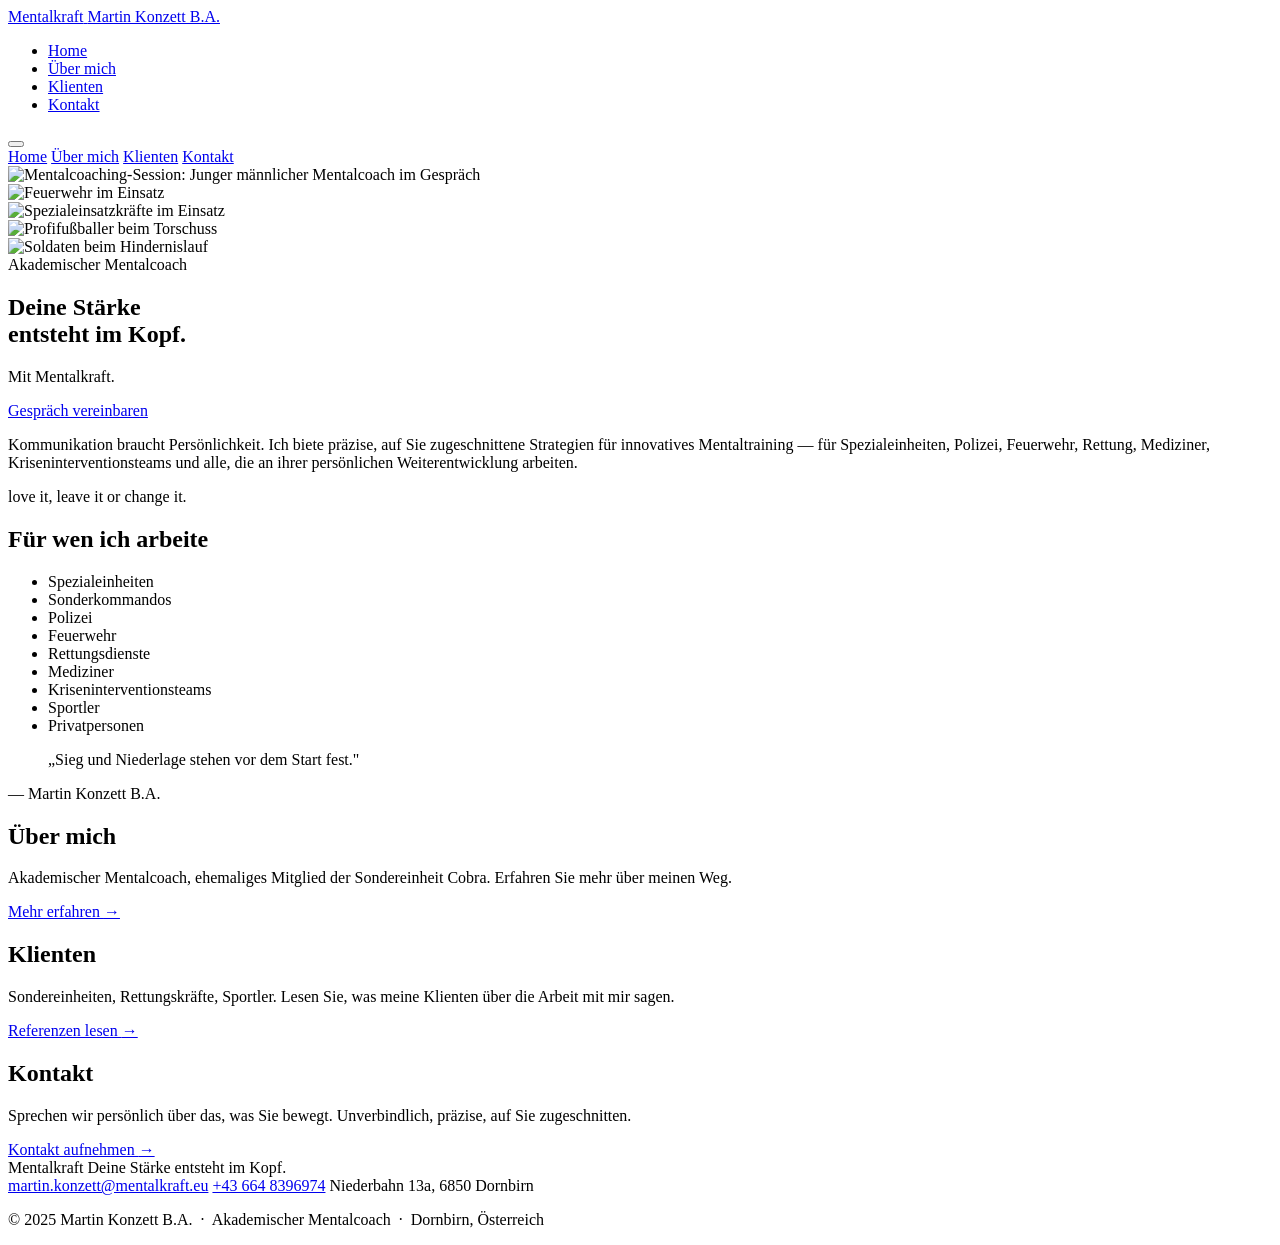
==== index.html @ e2764fb9 "Add files via upload" ====
<!DOCTYPE html>
<html lang="de">
<head>
  <meta charset="UTF-8">
  <meta name="viewport" content="width=device-width, initial-scale=1.0">
  <title>MENTALKRAFT — Akademischer Mentalcoach | Martin Konzett B.A.</title>
  <meta name="description" content="MENTALKRAFT – Präzises Mentaltraining für Spezialeinheiten, Einsatzkräfte, Sportler und Privatpersonen. Martin Konzett B.A., Dornbirn.">
  <link rel="preconnect" href="https://fonts.googleapis.com">
  <link rel="preconnect" href="https://fonts.gstatic.com" crossorigin>
  <link href="https://fonts.googleapis.com/css2?family=Cormorant+Garamond:ital,wght@0,300;0,400;0,600;0,700;1,300;1,400;1,600&family=DM+Sans:wght@300;400;500&display=swap" rel="stylesheet">
  <link rel="stylesheet" href="css/style.css">
</head>
<body>

<!-- ================================================================
     NAVIGATION
     ================================================================ -->
<header>
  <nav class="nav" aria-label="Hauptnavigation">
    <a class="nav-logo" href="index.html">
      <span class="nav-logo-name">Mentalkraft</span>
      <span class="nav-logo-subtitle">Martin Konzett B.A.</span>
    </a>

    <ul class="nav-links" role="list">
      <li><a href="index.html" class="active">Home</a></li>
      <li><a href="ueber-mich.html">Über mich</a></li>
      <li><a href="klienten.html">Klienten</a></li>
      <li><a href="kontakt.html">Kontakt</a></li>
    </ul>

    <button class="nav-hamburger" aria-label="Menü öffnen" aria-expanded="false" aria-controls="mobile-overlay">
      <span></span>
      <span></span>
      <span></span>
    </button>
  </nav>

  <div class="nav-mobile-overlay" id="mobile-overlay" role="dialog" aria-label="Mobilmenü">
    <a href="index.html" class="active">Home</a>
    <a href="ueber-mich.html">Über mich</a>
    <a href="klienten.html">Klienten</a>
    <a href="kontakt.html">Kontakt</a>
  </div>
</header>

<main>

  <!-- ================================================================
       SECTION 1 — HERO SLIDESHOW
       ================================================================ -->
  <!-- PLACEHOLDER: All Unsplash images to be replaced with licensed or owned photography -->
  <section class="hero" aria-label="Hero">
    <div class="hero-slides" aria-hidden="true">

      <div class="hero-slide">
        <img src="https://images.unsplash.com/photo-1657727534530-fcb5d2002c2a?w=1920&q=80"
             alt="Mentalcoaching-Session: Junger männlicher Mentalcoach im Gespräch">
      </div>

      <div class="hero-slide">
        <img src="https://images.unsplash.com/photo-1757343442316-190188dece81?w=1920&q=80"
             alt="Feuerwehr im Einsatz">
      </div>

      <div class="hero-slide">
        <img src="https://images.unsplash.com/photo-1776687774066-be5ee9eacadd?w=1920&q=80"
             alt="Spezialeinsatzkräfte im Einsatz">
      </div>

      <div class="hero-slide">
        <img src="https://images.unsplash.com/photo-1560272564-c83b66b1ad12?w=1920&q=80"
             alt="Profifußballer beim Torschuss">
      </div>

      <div class="hero-slide">
        <img src="https://images.unsplash.com/photo-1765897729550-7eeab4766c15?w=1920&q=80"
             alt="Soldaten beim Hindernislauf">
      </div>

    </div>

    <div class="hero-overlay" aria-hidden="true"></div>

    <div class="hero-content">
      <span class="hero-eyebrow">Akademischer Mentalcoach</span>
      <h1 class="hero-headline">Deine Stärke<br>entsteht im Kopf.</h1>
      <p class="hero-subheadline">Mit Mentalkraft.</p>
      <a href="kontakt.html" class="btn-outline">Gespräch vereinbaren</a>
    </div>

  </section>


  <!-- ================================================================
       SECTION 2 — INTRO STATEMENT
       ================================================================ -->
  <section class="intro-section" aria-labelledby="intro-heading">
    <div class="intro-inner">
      <span class="bronze-rule bronze-rule--center reveal" style="margin-bottom:2rem;"></span>
      <p class="intro-text reveal reveal-d1">
        Kommunikation braucht Persönlichkeit. Ich biete präzise, auf Sie zugeschnittene Strategien
        für innovatives Mentaltraining — für Spezialeinheiten, Polizei, Feuerwehr, Rettung,
        Mediziner, Kriseninterventionsteams und alle, die an ihrer persönlichen Weiterentwicklung
        arbeiten.
      </p>
      <p class="intro-slogan reveal reveal-d2">love it, leave it or change it.</p>
    </div>
  </section>


  <!-- ================================================================
       SECTION 3 — WHO HE WORKS WITH
       ================================================================ -->
  <section class="who-section" aria-labelledby="who-heading">
    <div class="who-inner">
      <h2 class="section-headline section-headline--center reveal" id="who-heading">
        Für wen ich arbeite
      </h2>

      <ul class="client-grid" role="list">
        <li class="client-item reveal reveal-d1">
          <span class="client-item-rule"></span>
          <span class="client-item-name">Spezialeinheiten</span>
        </li>
        <li class="client-item reveal reveal-d2">
          <span class="client-item-rule"></span>
          <span class="client-item-name">Sonderkommandos</span>
        </li>
        <li class="client-item reveal reveal-d3">
          <span class="client-item-rule"></span>
          <span class="client-item-name">Polizei</span>
        </li>
        <li class="client-item reveal reveal-d1">
          <span class="client-item-rule"></span>
          <span class="client-item-name">Feuerwehr</span>
        </li>
        <li class="client-item reveal reveal-d2">
          <span class="client-item-rule"></span>
          <span class="client-item-name">Rettungsdienste</span>
        </li>
        <li class="client-item reveal reveal-d3">
          <span class="client-item-rule"></span>
          <span class="client-item-name">Mediziner</span>
        </li>
        <li class="client-item reveal reveal-d1">
          <span class="client-item-rule"></span>
          <span class="client-item-name">Kriseninterventionsteams</span>
        </li>
        <li class="client-item reveal reveal-d2">
          <span class="client-item-rule"></span>
          <span class="client-item-name">Sportler</span>
        </li>
        <li class="client-item reveal reveal-d3">
          <span class="client-item-rule"></span>
          <span class="client-item-name">Privatpersonen</span>
        </li>
      </ul>
    </div>
  </section>


  <!-- ================================================================
       SECTION 4 — PULL QUOTE
       ================================================================ -->
  <section class="quote-section">
    <div class="quote-inner">
      <blockquote class="quote-text reveal">
        „Sieg und Niederlage stehen vor dem Start fest."
      </blockquote>
      <p class="quote-attribution reveal reveal-d1">— Martin Konzett B.A.</p>
    </div>
  </section>


  <!-- ================================================================
       SECTION 5 — PAGE TEASERS
       ================================================================ -->
  <section class="teasers-section" aria-labelledby="teasers-heading">
    <div class="teasers-grid">

      <article class="teaser-card reveal reveal-d1">
        <h2 class="teaser-card-title">Über mich</h2>
        <p class="teaser-card-text">
          Akademischer Mentalcoach, ehemaliges Mitglied der Sondereinheit Cobra.
          Erfahren Sie mehr über meinen Weg.
        </p>
        <a href="ueber-mich.html" class="teaser-card-link">
          Mehr erfahren <span aria-hidden="true">→</span>
        </a>
      </article>

      <article class="teaser-card reveal reveal-d2">
        <h2 class="teaser-card-title">Klienten</h2>
        <p class="teaser-card-text">
          Sondereinheiten, Rettungskräfte, Sportler. Lesen Sie, was meine Klienten
          über die Arbeit mit mir sagen.
        </p>
        <a href="klienten.html" class="teaser-card-link">
          Referenzen lesen <span aria-hidden="true">→</span>
        </a>
      </article>

      <article class="teaser-card reveal reveal-d3">
        <h2 class="teaser-card-title">Kontakt</h2>
        <p class="teaser-card-text">
          Sprechen wir persönlich über das, was Sie bewegt.
          Unverbindlich, präzise, auf Sie zugeschnitten.
        </p>
        <a href="kontakt.html" class="teaser-card-link">
          Kontakt aufnehmen <span aria-hidden="true">→</span>
        </a>
      </article>

    </div>
  </section>

</main>


<!-- ================================================================
     FOOTER
     ================================================================ -->
<footer class="footer" aria-label="Seitenende">
  <div class="footer-inner">
    <div>
      <span class="footer-brand-name">Mentalkraft</span>
      <span class="footer-tagline">Deine Stärke entsteht im Kopf.</span>
    </div>
    <address class="footer-contact" style="font-style:normal;">
      <a href="mailto:martin.konzett@mentalkraft.eu">martin.konzett@mentalkraft.eu</a>
      <a href="tel:+436648396974">+43 664 8396974</a>
      <span>Niederbahn 13a, 6850 Dornbirn</span>
    </address>
  </div>
  <div class="footer-bottom">
    <p class="footer-copyright">
      &copy; 2025 Martin Konzett B.A. &nbsp;&middot;&nbsp; Akademischer Mentalcoach
      &nbsp;&middot;&nbsp; Dornbirn, Österreich
    </p>
  </div>
</footer>

<script src="js/main.js"></script>
</body>
</html>
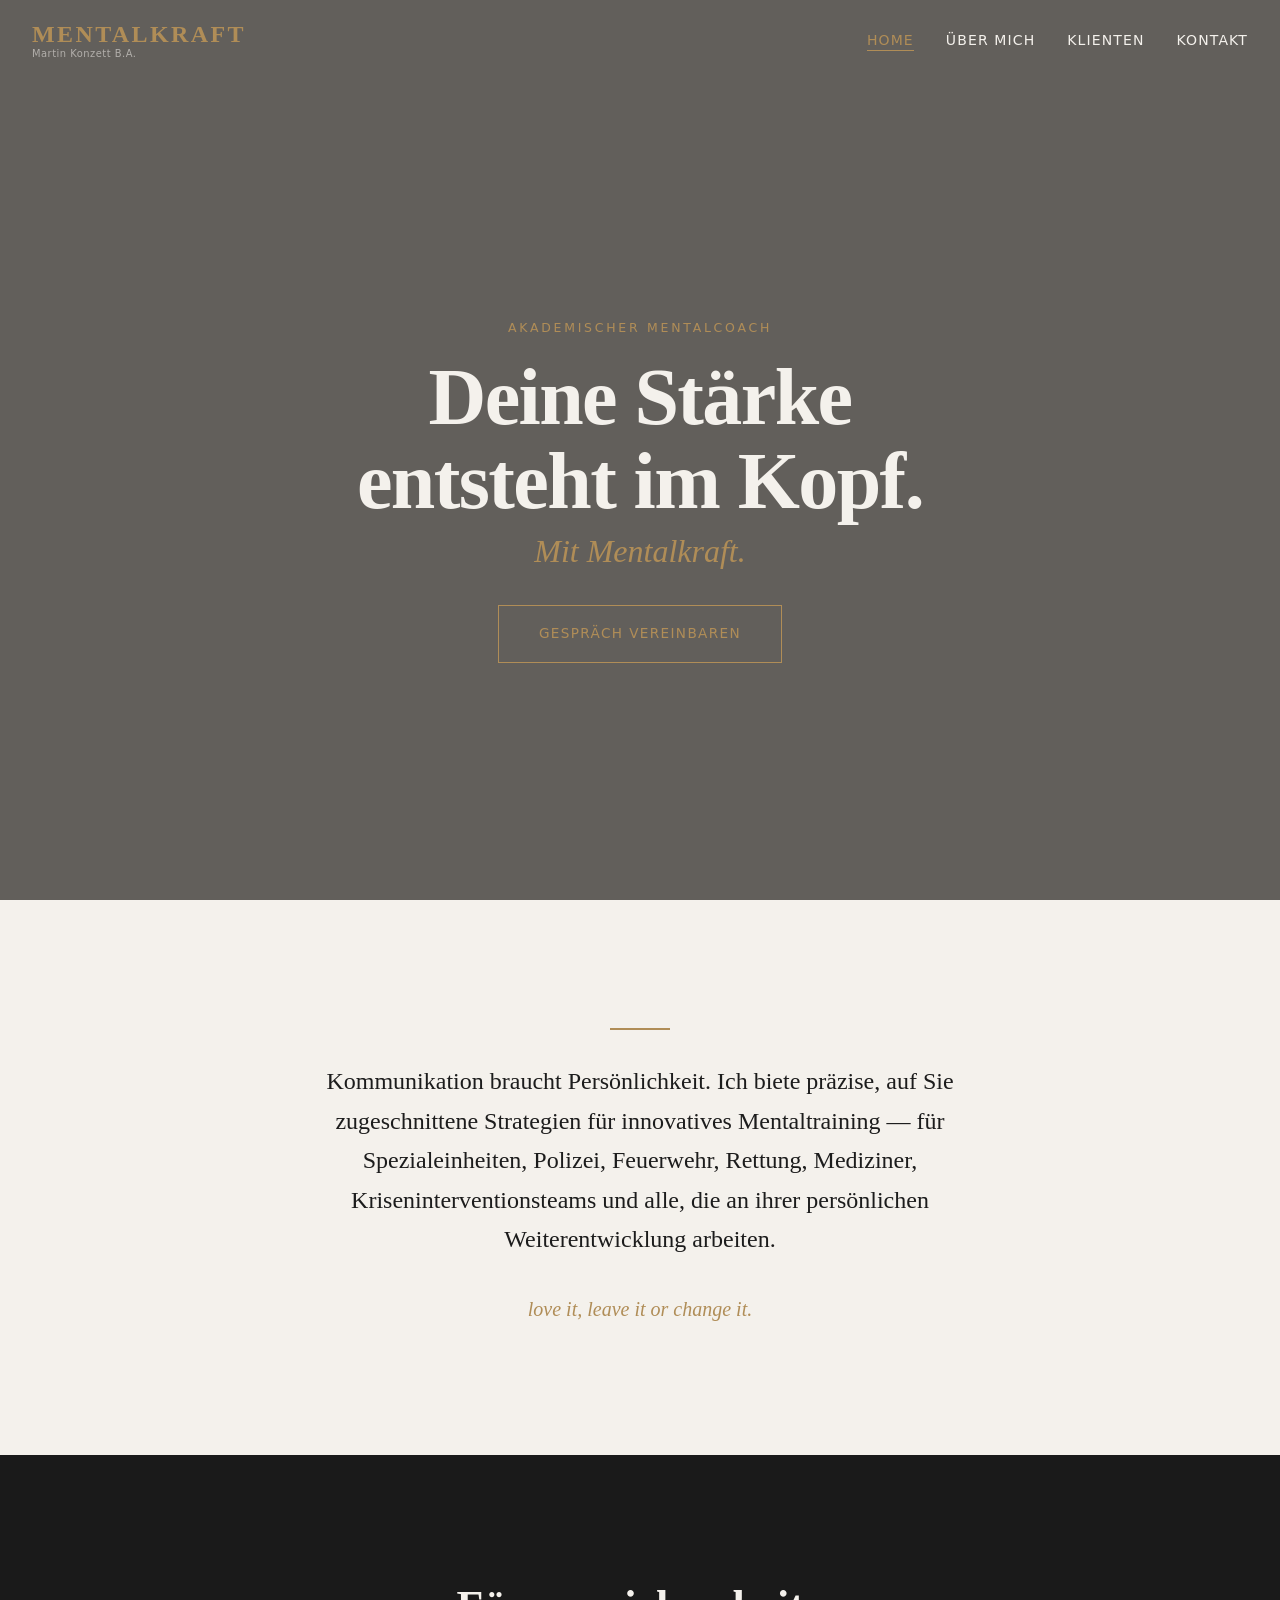
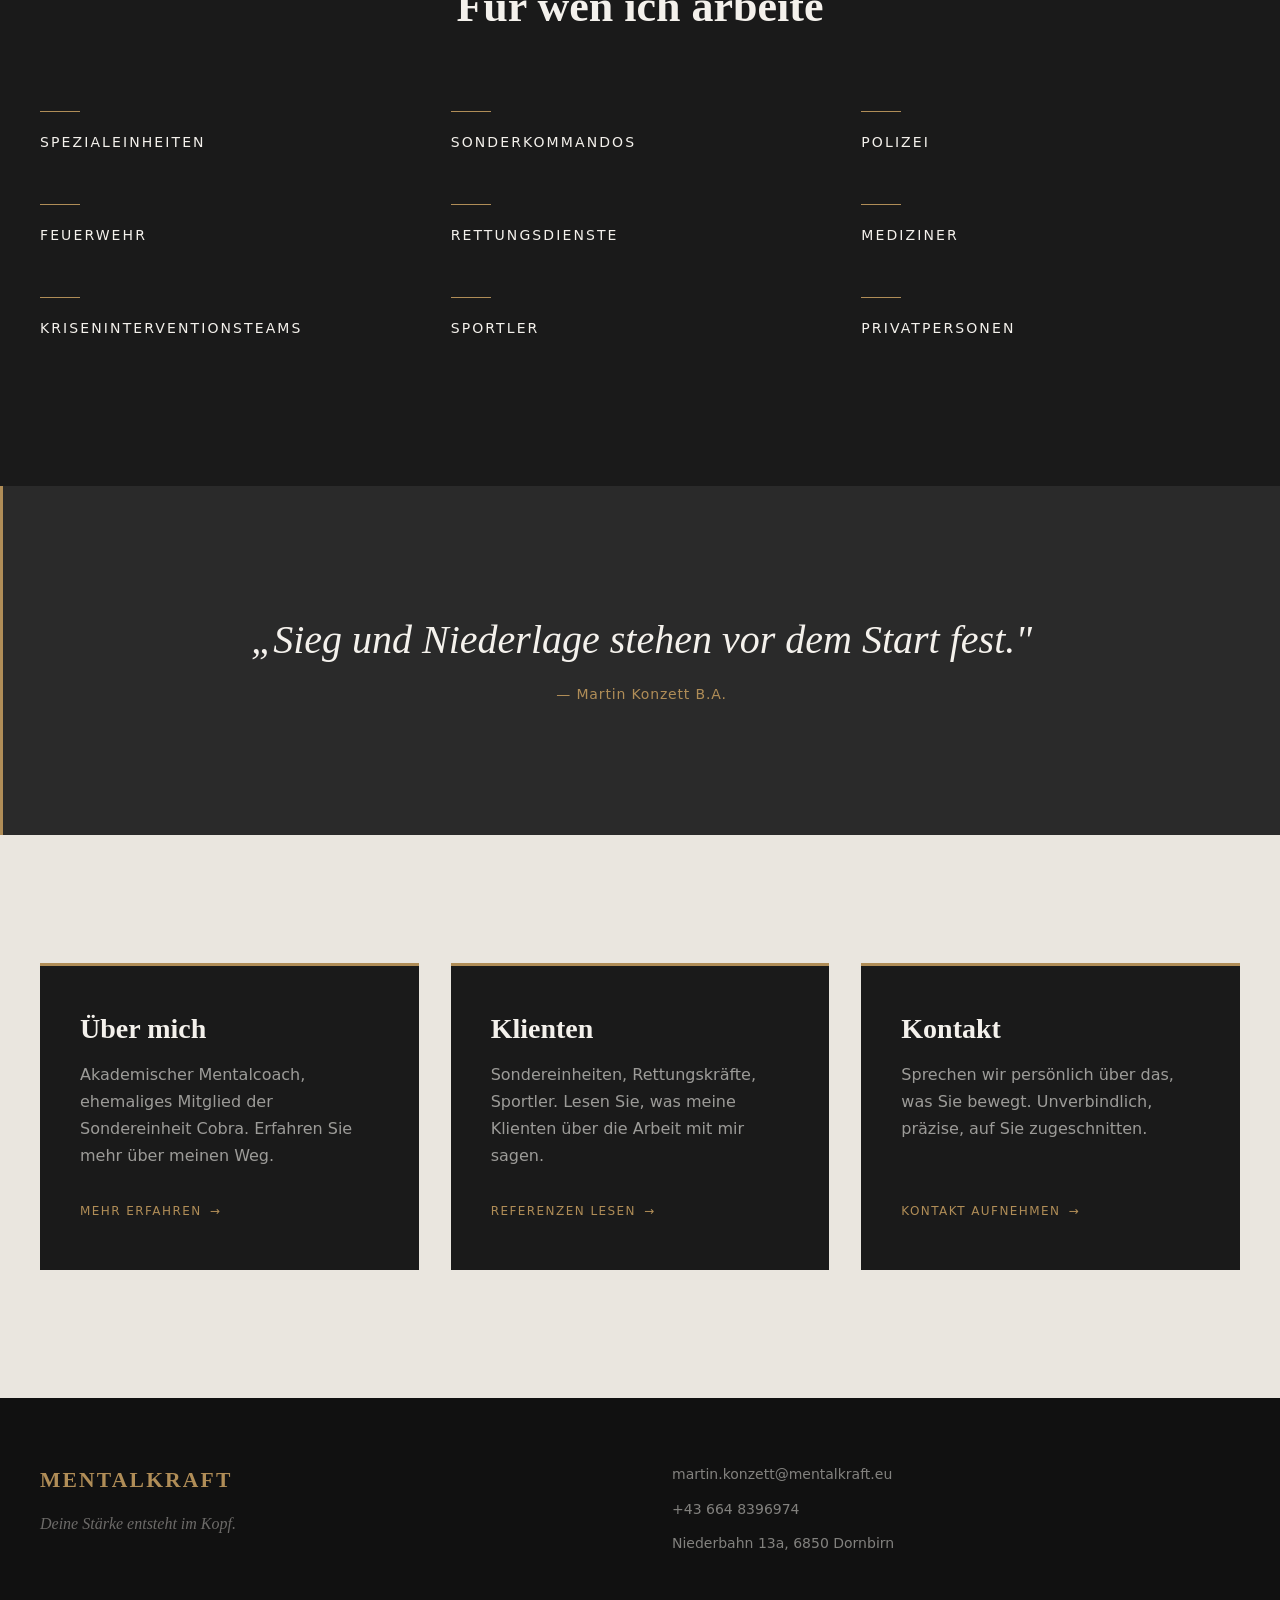
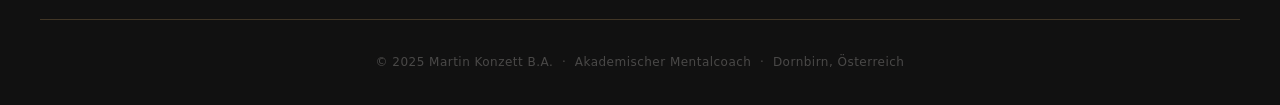
==== commit 853982ba: "Add files via upload" ====
--- a/index.html
+++ b/index.html
@@ -8,7 +8,7 @@
   <link rel="preconnect" href="https://fonts.googleapis.com">
   <link rel="preconnect" href="https://fonts.gstatic.com" crossorigin>
   <link href="https://fonts.googleapis.com/css2?family=Cormorant+Garamond:ital,wght@0,300;0,400;0,600;0,700;1,300;1,400;1,600&family=DM+Sans:wght@300;400;500&display=swap" rel="stylesheet">
-  <link rel="stylesheet" href="css/style.css">
+  <link rel="stylesheet" href="style.css">
 </head>
 <body>
 
@@ -241,6 +241,6 @@
   </div>
 </footer>
 
-<script src="js/main.js"></script>
+<script src="main.js"></script>
 </body>
 </html>
--- a/style.css
+++ b/style.css
@@ -0,0 +1,1484 @@
+/* ================================================================
+   MENTALKRAFT — css/style.css
+   Martin Konzett B.A. | Akademischer Mentalcoach
+   ================================================================ */
+
+/* ================================================================
+   1. CSS VARIABLES
+   ================================================================ */
+:root {
+  --color-dark:            #1A1A1A;
+  --color-dark-secondary:  #2A2A2A;
+  --color-light:           #F4F1EC;
+  --color-light-secondary: #EAE6DF;
+  --color-accent:          #B08D57;
+  --color-accent-dark:     #8A6D3F;
+  --color-text-dark:       #1C1C1C;
+  --color-text-light:      #F4F1EC;
+  --color-text-muted:      #7A7A7A;
+  --color-overlay:         rgba(20, 18, 14, 0.65);
+
+  --font-display: 'Cormorant Garamond', Georgia, serif;
+  --font-body:    'DM Sans', system-ui, sans-serif;
+
+  --text-xs:   0.75rem;
+  --text-sm:   0.875rem;
+  --text-base: 1rem;
+  --text-lg:   1.125rem;
+  --text-xl:   1.25rem;
+  --text-2xl:  1.5rem;
+  --text-3xl:  2rem;
+  --text-4xl:  2.75rem;
+  --text-5xl:  3.75rem;
+  --text-6xl:  5rem;
+
+  --space-xs:  0.5rem;
+  --space-sm:  1rem;
+  --space-md:  2rem;
+  --space-lg:  4rem;
+  --space-xl:  8rem;
+  --space-2xl: 12rem;
+
+  --max-width: 1200px;
+  --nav-height: 80px;
+  --transition: 0.3s ease;
+}
+
+/* ================================================================
+   2. RESET
+   ================================================================ */
+*, *::before, *::after {
+  box-sizing: border-box;
+  margin: 0;
+  padding: 0;
+}
+
+html {
+  scroll-behavior: smooth;
+}
+
+body {
+  font-family: var(--font-body);
+  font-size: var(--text-base);
+  line-height: 1.75;
+  color: var(--color-text-dark);
+  background-color: var(--color-light);
+  -webkit-font-smoothing: antialiased;
+  -moz-osx-font-smoothing: grayscale;
+}
+
+img {
+  max-width: 100%;
+  display: block;
+}
+
+a {
+  color: inherit;
+  text-decoration: none;
+}
+
+ul, ol {
+  list-style: none;
+}
+
+button {
+  cursor: pointer;
+  border: none;
+  background: none;
+  font-family: inherit;
+}
+
+/* ================================================================
+   3. BASE TYPOGRAPHY
+   ================================================================ */
+h1, h2, h3, h4, h5, h6 {
+  font-family: var(--font-display);
+  font-weight: 600;
+  line-height: 1.1;
+}
+
+p {
+  line-height: 1.75;
+}
+
+/* ================================================================
+   4. LAYOUT
+   ================================================================ */
+.container {
+  max-width: var(--max-width);
+  margin: 0 auto;
+  padding: 0 var(--space-md);
+}
+
+.section-pad {
+  padding: var(--space-xl) var(--space-md);
+}
+
+@media (max-width: 768px) {
+  .section-pad {
+    padding: var(--space-lg) 1.5rem;
+  }
+}
+
+/* ================================================================
+   5. NAVIGATION
+   ================================================================ */
+.nav {
+  position: fixed;
+  top: 0;
+  left: 0;
+  right: 0;
+  z-index: 1000;
+  height: var(--nav-height);
+  padding: 0 var(--space-md);
+  display: flex;
+  align-items: center;
+  justify-content: space-between;
+  transition: background-color var(--transition),
+              box-shadow var(--transition);
+}
+
+.nav.scrolled {
+  background-color: var(--color-dark);
+  box-shadow: 0 1px 24px rgba(0, 0, 0, 0.35);
+}
+
+.nav-logo {
+  display: flex;
+  flex-direction: column;
+  line-height: 1;
+  gap: 3px;
+}
+
+.nav-logo-name {
+  font-family: var(--font-display);
+  font-weight: 600;
+  font-size: 1.5rem;
+  color: var(--color-accent);
+  letter-spacing: 0.1em;
+  text-transform: uppercase;
+}
+
+.nav-logo-subtitle {
+  font-family: var(--font-body);
+  font-weight: 300;
+  font-size: 0.62rem;
+  color: rgba(244, 241, 236, 0.55);
+  letter-spacing: 0.05em;
+}
+
+.nav-links {
+  display: flex;
+  gap: var(--space-md);
+  align-items: center;
+}
+
+.nav-links a {
+  font-family: var(--font-body);
+  font-weight: 500;
+  font-size: var(--text-sm);
+  letter-spacing: 0.08em;
+  text-transform: uppercase;
+  color: var(--color-text-light);
+  transition: color var(--transition);
+  position: relative;
+}
+
+.nav-links a::after {
+  content: '';
+  position: absolute;
+  bottom: -3px;
+  left: 0;
+  width: 0;
+  height: 1px;
+  background: var(--color-accent);
+  transition: width var(--transition);
+}
+
+.nav-links a:hover::after,
+.nav-links a.active::after {
+  width: 100%;
+}
+
+.nav-links a:hover,
+.nav-links a.active {
+  color: var(--color-accent);
+}
+
+/* Hamburger */
+.nav-hamburger {
+  display: none;
+  flex-direction: column;
+  gap: 5px;
+  width: 26px;
+  cursor: pointer;
+  padding: 4px;
+  background: none;
+  border: none;
+  z-index: 1001;
+  position: relative;
+}
+
+.nav-hamburger span {
+  display: block;
+  width: 100%;
+  height: 1.5px;
+  background-color: var(--color-text-light);
+  transition: transform var(--transition), opacity var(--transition);
+  transform-origin: center;
+}
+
+.nav-hamburger.open span:nth-child(1) {
+  transform: translateY(6.5px) rotate(45deg);
+}
+.nav-hamburger.open span:nth-child(2) {
+  opacity: 0;
+  transform: scaleX(0);
+}
+.nav-hamburger.open span:nth-child(3) {
+  transform: translateY(-6.5px) rotate(-45deg);
+}
+
+/* Mobile menu overlay */
+.nav-mobile-overlay {
+  position: fixed;
+  inset: 0;
+  background-color: var(--color-dark);
+  z-index: 999;
+  display: flex;
+  flex-direction: column;
+  align-items: center;
+  justify-content: center;
+  gap: var(--space-md);
+  transform: translateX(100%);
+  transition: transform 0.4s cubic-bezier(0.25, 0.46, 0.45, 0.94);
+  pointer-events: none;
+}
+
+.nav-mobile-overlay.open {
+  transform: translateX(0);
+  pointer-events: all;
+}
+
+.nav-mobile-overlay a {
+  font-family: var(--font-display);
+  font-size: 2.5rem;
+  font-weight: 600;
+  color: var(--color-text-light);
+  letter-spacing: 0.05em;
+  transition: color var(--transition);
+}
+
+.nav-mobile-overlay a:hover,
+.nav-mobile-overlay a.active {
+  color: var(--color-accent);
+}
+
+@media (max-width: 768px) {
+  .nav-links {
+    display: none;
+  }
+  .nav-hamburger {
+    display: flex;
+  }
+}
+
+/* ================================================================
+   6. FOOTER
+   ================================================================ */
+.footer {
+  background-color: #111111;
+  padding: var(--space-lg) var(--space-md) 0;
+}
+
+.footer-inner {
+  max-width: var(--max-width);
+  margin: 0 auto;
+  display: grid;
+  grid-template-columns: 1fr 1fr;
+  gap: var(--space-lg);
+  padding-bottom: var(--space-lg);
+}
+
+@media (max-width: 768px) {
+  .footer-inner {
+    grid-template-columns: 1fr;
+    gap: var(--space-md);
+    padding-bottom: var(--space-md);
+  }
+}
+
+.footer-brand-name {
+  font-family: var(--font-display);
+  font-weight: 600;
+  font-size: 1.35rem;
+  color: var(--color-accent);
+  letter-spacing: 0.1em;
+  text-transform: uppercase;
+  display: block;
+}
+
+.footer-tagline {
+  font-family: var(--font-display);
+  font-weight: 300;
+  font-style: italic;
+  font-size: var(--text-base);
+  color: rgba(244, 241, 236, 0.4);
+  margin-top: 0.6rem;
+  display: block;
+}
+
+.footer-contact {
+  display: flex;
+  flex-direction: column;
+  justify-content: center;
+  gap: 0.6rem;
+}
+
+.footer-contact a,
+.footer-contact span {
+  font-family: var(--font-body);
+  font-weight: 300;
+  font-size: var(--text-sm);
+  color: rgba(244, 241, 236, 0.5);
+  transition: color var(--transition);
+  display: block;
+}
+
+.footer-contact a:hover {
+  color: var(--color-accent);
+}
+
+.footer-bottom {
+  max-width: var(--max-width);
+  margin: 0 auto;
+  padding: var(--space-md) 0;
+  border-top: 1px solid rgba(176, 141, 87, 0.3);
+}
+
+.footer-copyright {
+  font-family: var(--font-body);
+  font-weight: 300;
+  font-size: var(--text-xs);
+  color: rgba(244, 241, 236, 0.25);
+  text-align: center;
+  letter-spacing: 0.04em;
+}
+
+/* ================================================================
+   7. SCROLL REVEAL ANIMATIONS
+   Elements are visible by default. JS adds 'will-animate' to body,
+   which scopes the hiding — so without JS everything stays visible.
+   ================================================================ */
+body.will-animate .reveal {
+  opacity: 0;
+  transform: translateY(30px);
+  transition: opacity 0.7s cubic-bezier(0.25, 0.46, 0.45, 0.94),
+              transform 0.7s cubic-bezier(0.25, 0.46, 0.45, 0.94);
+}
+
+body.will-animate .reveal.visible {
+  opacity: 1;
+  transform: translateY(0);
+}
+
+.reveal-d1 { transition-delay: 0.1s; }
+.reveal-d2 { transition-delay: 0.2s; }
+.reveal-d3 { transition-delay: 0.3s; }
+.reveal-d4 { transition-delay: 0.4s; }
+.reveal-d5 { transition-delay: 0.5s; }
+.reveal-d6 { transition-delay: 0.6s; }
+
+/* ================================================================
+   8. SHARED COMPONENTS
+   ================================================================ */
+
+/* Bronze horizontal rule */
+.bronze-rule {
+  width: 60px;
+  height: 2px;
+  background-color: var(--color-accent);
+  display: block;
+}
+
+.bronze-rule--center {
+  margin: 0 auto;
+}
+
+.bronze-rule--sm {
+  width: 40px;
+  height: 1px;
+}
+
+/* Section label */
+.section-label {
+  font-family: var(--font-body);
+  font-weight: 500;
+  font-size: var(--text-xs);
+  color: var(--color-accent);
+  text-transform: uppercase;
+  letter-spacing: 0.15em;
+  display: block;
+}
+
+/* Outline CTA button */
+.btn-outline {
+  display: inline-block;
+  border: 1px solid var(--color-accent);
+  background: transparent;
+  color: var(--color-accent);
+  padding: 1rem 2.5rem;
+  font-family: var(--font-body);
+  font-weight: 500;
+  font-size: 0.85rem;
+  letter-spacing: 0.1em;
+  text-transform: uppercase;
+  transition: background-color var(--transition),
+              color var(--transition);
+  cursor: pointer;
+}
+
+.btn-outline:hover {
+  background-color: var(--color-accent);
+  color: var(--color-dark);
+}
+
+/* Page hero (subpages) */
+.page-hero {
+  position: relative;
+  height: 60vh;
+  min-height: 400px;
+  display: flex;
+  align-items: center;
+  justify-content: center;
+  overflow: hidden;
+}
+
+.page-hero--short {
+  height: 50vh;
+}
+
+.page-hero-bg {
+  position: absolute;
+  inset: 0;
+}
+
+.page-hero-bg img {
+  width: 100%;
+  height: 100%;
+  object-fit: cover;
+  object-position: center top;
+}
+
+.page-hero-overlay {
+  position: absolute;
+  inset: 0;
+  background-color: rgba(20, 18, 14, 0.72);
+  z-index: 1;
+}
+
+.page-hero-content {
+  position: relative;
+  z-index: 2;
+  text-align: center;
+  padding: var(--nav-height) var(--space-md) 0;
+}
+
+.page-hero-breadcrumb {
+  display: block;
+  font-family: var(--font-body);
+  font-weight: 300;
+  font-size: var(--text-xs);
+  color: rgba(176, 141, 87, 0.8);
+  letter-spacing: 0.12em;
+  margin-bottom: var(--space-sm);
+  text-transform: uppercase;
+}
+
+.page-hero-title {
+  font-family: var(--font-display);
+  font-weight: 700;
+  font-size: 4rem;
+  color: var(--color-text-light);
+  letter-spacing: -0.02em;
+  line-height: 1.05;
+}
+
+.page-hero-subline {
+  font-family: var(--font-body);
+  font-weight: 300;
+  font-size: 1.1rem;
+  color: var(--color-accent);
+  margin-top: var(--space-sm);
+}
+
+@media (max-width: 768px) {
+  .page-hero {
+    height: 50vh;
+  }
+  .page-hero-title {
+    font-size: 2.5rem;
+  }
+}
+
+/* ================================================================
+   9. HOME — HERO SLIDESHOW
+   ================================================================ */
+.hero {
+  position: relative;
+  height: 100vh;
+  min-height: 600px;
+  overflow: hidden;
+  display: flex;
+  align-items: center;
+  justify-content: center;
+}
+
+.hero-slides {
+  position: absolute;
+  inset: 0;
+}
+
+.hero-slide {
+  position: absolute;
+  inset: 0;
+  opacity: 0;
+  transition: opacity 1.2s ease;
+}
+
+.hero-slide.active {
+  opacity: 1;
+}
+
+.hero-slide img {
+  width: 100%;
+  height: 100%;
+  object-fit: cover;
+  object-position: center;
+  animation: kenBurns 6s ease-out forwards;
+}
+
+@keyframes kenBurns {
+  from { transform: scale(1); }
+  to   { transform: scale(1.08); }
+}
+
+.hero-overlay {
+  position: absolute;
+  inset: 0;
+  background-color: var(--color-overlay);
+  z-index: 1;
+}
+
+.hero-content {
+  position: relative;
+  z-index: 2;
+  text-align: center;
+  padding: var(--nav-height) var(--space-md) 0;
+  max-width: 900px;
+  width: 100%;
+}
+
+.hero-eyebrow {
+  display: block;
+  font-family: var(--font-body);
+  font-weight: 300;
+  font-size: 0.78rem;
+  color: var(--color-accent);
+  letter-spacing: 0.22em;
+  text-transform: uppercase;
+  margin-bottom: var(--space-sm);
+}
+
+.hero-headline {
+  font-family: var(--font-display);
+  font-weight: 700;
+  font-size: var(--text-6xl);
+  color: var(--color-text-light);
+  letter-spacing: -0.02em;
+  line-height: 1.05;
+  margin-bottom: 0.5rem;
+}
+
+.hero-subheadline {
+  font-family: var(--font-display);
+  font-weight: 300;
+  font-style: italic;
+  font-size: var(--text-3xl);
+  color: var(--color-accent);
+  margin-bottom: var(--space-md);
+  line-height: 1.3;
+}
+
+.hero-scroll {
+  position: absolute;
+  bottom: 2.5rem;
+  left: 50%;
+  transform: translateX(-50%);
+  z-index: 2;
+  display: flex;
+  flex-direction: column;
+  align-items: center;
+  gap: 0.5rem;
+}
+
+.hero-scroll-text {
+  font-family: var(--font-body);
+  font-weight: 300;
+  font-size: 0.6rem;
+  color: rgba(244, 241, 236, 0.4);
+  letter-spacing: 0.2em;
+  text-transform: uppercase;
+}
+
+.hero-scroll-line {
+  width: 1px;
+  height: 50px;
+  background: linear-gradient(to bottom, var(--color-accent), transparent);
+  animation: scrollDrop 2s ease-in-out infinite;
+}
+
+@keyframes scrollDrop {
+  0%   { opacity: 0.8; transform: scaleY(1) translateY(0); }
+  50%  { opacity: 0.3; transform: scaleY(0.6) translateY(10px); }
+  100% { opacity: 0.8; transform: scaleY(1) translateY(0); }
+}
+
+@media (max-width: 768px) {
+  .hero-headline    { font-size: var(--text-4xl); }
+  .hero-subheadline { font-size: var(--text-2xl); }
+}
+
+/* ================================================================
+   10. HOME — INTRO STATEMENT
+   ================================================================ */
+.intro-section {
+  background-color: var(--color-light);
+  padding: var(--space-xl) var(--space-md);
+}
+
+.intro-inner {
+  max-width: 760px;
+  margin: 0 auto;
+  text-align: center;
+}
+
+.intro-text {
+  font-family: var(--font-display);
+  font-weight: 400;
+  font-size: var(--text-2xl);
+  line-height: 1.65;
+  color: var(--color-text-dark);
+  margin-bottom: var(--space-md);
+}
+
+.intro-slogan {
+  font-family: var(--font-display);
+  font-weight: 300;
+  font-style: italic;
+  font-size: var(--text-xl);
+  color: var(--color-accent);
+}
+
+@media (max-width: 768px) {
+  .intro-text { font-size: var(--text-xl); }
+}
+
+/* ================================================================
+   11. HOME — WHO HE WORKS WITH
+   ================================================================ */
+.who-section {
+  background-color: var(--color-dark);
+  padding: var(--space-xl) var(--space-md);
+}
+
+.who-inner {
+  max-width: var(--max-width);
+  margin: 0 auto;
+}
+
+.section-headline {
+  font-family: var(--font-display);
+  font-weight: 600;
+  font-size: var(--text-4xl);
+  color: var(--color-text-light);
+  margin-bottom: var(--space-lg);
+  line-height: 1.1;
+}
+
+.section-headline--center {
+  text-align: center;
+}
+
+.section-headline--dark {
+  color: var(--color-text-dark);
+}
+
+@media (max-width: 768px) {
+  .section-headline { font-size: var(--text-3xl); }
+}
+
+.client-grid {
+  display: grid;
+  grid-template-columns: repeat(3, 1fr);
+  gap: var(--space-sm) var(--space-md);
+}
+
+@media (max-width: 1024px) {
+  .client-grid { grid-template-columns: repeat(2, 1fr); }
+}
+
+@media (max-width: 600px) {
+  .client-grid { grid-template-columns: 1fr; }
+}
+
+.client-item {
+  padding: var(--space-sm) 0;
+}
+
+.client-item-rule {
+  width: 40px;
+  height: 1px;
+  background-color: var(--color-accent);
+  margin-bottom: var(--space-sm);
+  display: block;
+}
+
+.client-item-name {
+  font-family: var(--font-body);
+  font-weight: 500;
+  font-size: var(--text-sm);
+  color: var(--color-text-light);
+  text-transform: uppercase;
+  letter-spacing: 0.15em;
+}
+
+/* ================================================================
+   12. HOME — PULL QUOTE
+   ================================================================ */
+.quote-section {
+  background-color: var(--color-dark-secondary);
+  padding: var(--space-xl) var(--space-md);
+  border-left: 3px solid var(--color-accent);
+  position: relative;
+}
+
+.quote-inner {
+  max-width: 800px;
+  margin: 0 auto;
+  text-align: center;
+}
+
+.quote-text {
+  font-family: var(--font-display);
+  font-weight: 300;
+  font-style: italic;
+  font-size: 2.5rem;
+  color: var(--color-text-light);
+  line-height: 1.3;
+  margin-bottom: var(--space-sm);
+}
+
+.quote-attribution {
+  font-family: var(--font-body);
+  font-weight: 300;
+  font-size: var(--text-sm);
+  color: var(--color-accent);
+  letter-spacing: 0.06em;
+}
+
+@media (max-width: 768px) {
+  .quote-text { font-size: var(--text-3xl); }
+}
+
+/* ================================================================
+   13. HOME — PAGE TEASERS
+   ================================================================ */
+.teasers-section {
+  background-color: var(--color-light-secondary);
+  padding: var(--space-xl) var(--space-md);
+}
+
+.teasers-grid {
+  max-width: var(--max-width);
+  margin: 0 auto;
+  display: grid;
+  grid-template-columns: repeat(3, 1fr);
+  gap: var(--space-md);
+}
+
+@media (max-width: 1024px) {
+  .teasers-grid { grid-template-columns: repeat(2, 1fr); }
+}
+
+@media (max-width: 640px) {
+  .teasers-grid { grid-template-columns: 1fr; }
+}
+
+.teaser-card {
+  background-color: var(--color-dark);
+  padding: 3rem 2.5rem;
+  border-top: 3px solid var(--color-accent);
+  display: flex;
+  flex-direction: column;
+}
+
+.teaser-card-title {
+  font-family: var(--font-display);
+  font-weight: 600;
+  font-size: 1.75rem;
+  color: var(--color-text-light);
+  margin-bottom: var(--space-sm);
+}
+
+.teaser-card-text {
+  font-family: var(--font-body);
+  font-weight: 400;
+  font-size: var(--text-base);
+  color: rgba(244, 241, 236, 0.6);
+  line-height: 1.7;
+  flex: 1;
+  margin-bottom: var(--space-md);
+}
+
+.teaser-card-link {
+  font-family: var(--font-body);
+  font-weight: 500;
+  font-size: var(--text-xs);
+  color: var(--color-accent);
+  text-transform: uppercase;
+  letter-spacing: 0.12em;
+  display: inline-flex;
+  align-items: center;
+  gap: 0.5rem;
+  transition: gap var(--transition);
+  align-self: flex-start;
+}
+
+.teaser-card-link:hover {
+  gap: 1rem;
+}
+
+/* ================================================================
+   14. ÜBER MICH — INTRO
+   ================================================================ */
+.about-intro {
+  background-color: var(--color-light);
+  padding: var(--space-xl) var(--space-md);
+}
+
+.about-intro-grid {
+  max-width: var(--max-width);
+  margin: 0 auto;
+  display: grid;
+  grid-template-columns: 60fr 40fr;
+  gap: var(--space-lg);
+  align-items: center;
+}
+
+@media (max-width: 1024px) {
+  .about-intro-grid {
+    grid-template-columns: 1fr;
+  }
+  .about-intro-image {
+    max-width: 420px;
+  }
+}
+
+.about-intro-label {
+  font-family: var(--font-body);
+  font-weight: 500;
+  font-size: var(--text-xs);
+  color: var(--color-accent);
+  text-transform: uppercase;
+  letter-spacing: 0.12em;
+  display: block;
+  margin-bottom: var(--space-sm);
+}
+
+.about-intro-headline {
+  font-family: var(--font-display);
+  font-weight: 700;
+  font-size: 3rem;
+  color: var(--color-text-dark);
+  margin-bottom: var(--space-md);
+  line-height: 1.1;
+}
+
+.about-intro-text {
+  font-family: var(--font-body);
+  font-weight: 400;
+  font-size: var(--text-base);
+  line-height: 1.8;
+  color: var(--color-text-dark);
+}
+
+.about-intro-image img {
+  width: 100%;
+  aspect-ratio: 3/4;
+  object-fit: cover;
+  object-position: center top;
+  border-left: 4px solid var(--color-accent);
+}
+
+/* ================================================================
+   15. ÜBER MICH — COBRA SECTION
+   ================================================================ */
+.cobra-section {
+  background-color: var(--color-dark);
+  padding: var(--space-xl) var(--space-md);
+}
+
+.cobra-inner {
+  max-width: 800px;
+  margin: 0 auto;
+}
+
+.cobra-headline {
+  font-family: var(--font-display);
+  font-weight: 600;
+  font-size: 3rem;
+  color: var(--color-text-light);
+  margin-bottom: var(--space-md);
+  line-height: 1.15;
+}
+
+@media (max-width: 768px) {
+  .cobra-headline { font-size: var(--text-3xl); }
+}
+
+.cobra-text {
+  font-family: var(--font-body);
+  font-weight: 400;
+  font-size: var(--text-base);
+  line-height: 1.8;
+  color: rgba(244, 241, 236, 0.7);
+}
+
+.stats-row {
+  display: grid;
+  grid-template-columns: repeat(3, 1fr);
+  gap: var(--space-md);
+  margin-top: var(--space-lg);
+  padding-top: var(--space-lg);
+  border-top: 1px solid rgba(176, 141, 87, 0.25);
+}
+
+@media (max-width: 600px) {
+  .stats-row { grid-template-columns: 1fr; gap: var(--space-sm); }
+}
+
+.stat-item {
+  text-align: center;
+  padding: var(--space-sm);
+}
+
+.stat-value {
+  font-family: var(--font-display);
+  font-weight: 600;
+  font-size: 2.5rem;
+  color: var(--color-accent);
+  display: block;
+  line-height: 1;
+  margin-bottom: 0.4rem;
+}
+
+.stat-label {
+  font-family: var(--font-body);
+  font-weight: 300;
+  font-size: var(--text-xs);
+  color: rgba(244, 241, 236, 0.45);
+  display: block;
+  text-transform: uppercase;
+  letter-spacing: 0.1em;
+}
+
+/* ================================================================
+   16. ÜBER MICH — APPROACH
+   ================================================================ */
+.approach-section {
+  background-color: var(--color-light);
+  padding: var(--space-xl) var(--space-md);
+}
+
+.approach-inner {
+  max-width: var(--max-width);
+  margin: 0 auto;
+}
+
+.approach-block {
+  display: grid;
+  grid-template-columns: 1fr 1fr;
+  gap: var(--space-lg);
+  align-items: center;
+  padding: var(--space-lg) 0;
+  border-bottom: 1px solid rgba(28, 28, 28, 0.08);
+}
+
+.approach-block:first-child {
+  padding-top: 0;
+}
+
+.approach-block:last-child {
+  border-bottom: none;
+  padding-bottom: 0;
+}
+
+.approach-block--reverse {
+  direction: rtl;
+}
+
+.approach-block--reverse > * {
+  direction: ltr;
+}
+
+@media (max-width: 768px) {
+  .approach-block,
+  .approach-block--reverse {
+    grid-template-columns: 1fr;
+    direction: ltr;
+  }
+  .approach-block--reverse > * {
+    direction: ltr;
+  }
+}
+
+.approach-text-block {
+  padding: var(--space-sm);
+}
+
+.approach-headline {
+  font-family: var(--font-display);
+  font-weight: 600;
+  font-size: var(--text-3xl);
+  color: var(--color-text-dark);
+  margin-bottom: var(--space-sm);
+  line-height: 1.2;
+}
+
+.approach-text {
+  font-family: var(--font-body);
+  font-weight: 400;
+  font-size: var(--text-base);
+  line-height: 1.8;
+  color: var(--color-text-dark);
+}
+
+.approach-image img {
+  width: 100%;
+  aspect-ratio: 4/3;
+  object-fit: cover;
+}
+
+/* ================================================================
+   17. KLIENTEN — TESTIMONIALS
+   ================================================================ */
+.testimonials-section {
+  background-color: var(--color-dark);
+  padding: var(--space-xl) var(--space-md);
+}
+
+.testimonial-block {
+  max-width: var(--max-width);
+  margin: 0 auto var(--space-md);
+  padding: var(--space-lg);
+  border-left: 3px solid var(--color-accent);
+  position: relative;
+}
+
+.testimonial-block--alt {
+  background-color: var(--color-dark-secondary);
+}
+
+.testimonial-block:last-child {
+  margin-bottom: 0;
+}
+
+.testimonial-deco-quote {
+  font-family: var(--font-display);
+  font-size: 8rem;
+  color: var(--color-accent);
+  opacity: 0.12;
+  position: absolute;
+  top: -1.5rem;
+  left: var(--space-sm);
+  line-height: 1;
+  pointer-events: none;
+  user-select: none;
+}
+
+.testimonial-badge {
+  display: inline-block;
+  font-family: var(--font-body);
+  font-weight: 500;
+  font-size: var(--text-xs);
+  color: var(--color-accent);
+  border: 1px solid rgba(176, 141, 87, 0.5);
+  padding: 0.35rem 0.8rem;
+  letter-spacing: 0.1em;
+  text-transform: uppercase;
+  margin-bottom: var(--space-sm);
+}
+
+.testimonial-quote {
+  font-family: var(--font-display);
+  font-weight: 400;
+  font-style: italic;
+  font-size: 1.3rem;
+  color: var(--color-text-light);
+  line-height: 1.75;
+  margin-bottom: var(--space-sm);
+}
+
+.testimonial-full {
+  max-height: 0;
+  overflow: hidden;
+  transition: max-height 0.5s ease;
+}
+
+.testimonial-full.open {
+  max-height: 800px;
+}
+
+.testimonial-full-text {
+  font-family: var(--font-display);
+  font-weight: 400;
+  font-style: italic;
+  font-size: 1.1rem;
+  color: rgba(244, 241, 236, 0.65);
+  line-height: 1.75;
+  padding-top: var(--space-sm);
+  margin-top: var(--space-sm);
+  border-top: 1px solid rgba(176, 141, 87, 0.15);
+}
+
+.testimonial-attribution {
+  font-family: var(--font-body);
+  font-weight: 500;
+  font-size: var(--text-xs);
+  color: var(--color-accent);
+  text-transform: uppercase;
+  letter-spacing: 0.12em;
+  margin-top: var(--space-sm);
+  display: block;
+}
+
+.mehr-lesen-btn {
+  font-family: var(--font-body);
+  font-weight: 500;
+  font-size: var(--text-xs);
+  color: rgba(176, 141, 87, 0.7);
+  text-transform: uppercase;
+  letter-spacing: 0.1em;
+  background: none;
+  border: none;
+  cursor: pointer;
+  padding: 0;
+  margin-top: var(--space-sm);
+  transition: color var(--transition);
+  display: block;
+}
+
+.mehr-lesen-btn:hover {
+  color: var(--color-accent);
+}
+
+/* ================================================================
+   18. KLIENTEN — INTRO + CLIENT TYPES
+   ================================================================ */
+.klienten-intro {
+  background-color: var(--color-light);
+  padding: var(--space-xl) var(--space-md);
+}
+
+.klienten-intro-text {
+  max-width: 680px;
+  margin: 0 auto;
+  text-align: center;
+  font-family: var(--font-body);
+  font-weight: 400;
+  font-size: 1.1rem;
+  color: var(--color-text-dark);
+  line-height: 1.8;
+}
+
+.client-types-section {
+  background-color: var(--color-light-secondary);
+  padding: var(--space-xl) var(--space-md);
+}
+
+.client-types-inner {
+  max-width: var(--max-width);
+  margin: 0 auto;
+}
+
+.section-subtitle {
+  font-family: var(--font-body);
+  font-weight: 400;
+  font-size: var(--text-base);
+  color: var(--color-text-muted);
+  max-width: 580px;
+  margin: 0.75rem auto var(--space-lg);
+  text-align: center;
+  line-height: 1.7;
+}
+
+.client-types-grid {
+  display: grid;
+  grid-template-columns: repeat(3, 1fr);
+  gap: var(--space-md);
+}
+
+@media (max-width: 1024px) {
+  .client-types-grid { grid-template-columns: repeat(2, 1fr); }
+}
+
+@media (max-width: 600px) {
+  .client-types-grid { grid-template-columns: 1fr; }
+}
+
+.client-type-card {
+  background-color: var(--color-dark);
+  border-top: 3px solid var(--color-accent);
+  padding: var(--space-md);
+}
+
+.client-type-title {
+  font-family: var(--font-body);
+  font-weight: 500;
+  font-size: var(--text-sm);
+  color: var(--color-text-light);
+  text-transform: uppercase;
+  letter-spacing: 0.1em;
+  margin-bottom: 0.5rem;
+  display: block;
+}
+
+.client-type-desc {
+  font-family: var(--font-body);
+  font-weight: 300;
+  font-size: var(--text-sm);
+  color: var(--color-text-muted);
+  line-height: 1.6;
+}
+
+/* ================================================================
+   19. KONTAKT
+   ================================================================ */
+.contact-hero {
+  position: relative;
+  height: 50vh;
+  min-height: 340px;
+  background-color: var(--color-dark);
+  display: flex;
+  align-items: center;
+  justify-content: center;
+  overflow: hidden;
+}
+
+/* Grain texture overlay */
+.contact-hero::before {
+  content: '';
+  position: absolute;
+  inset: 0;
+  background-image: url("data:image/svg+xml,%3Csvg xmlns='http://www.w3.org/2000/svg' width='300' height='300'%3E%3Cfilter id='n'%3E%3CfeTurbulence type='fractalNoise' baseFrequency='0.75' numOctaves='4' stitchTiles='stitch'/%3E%3C/filter%3E%3Crect width='300' height='300' filter='url(%23n)' opacity='0.06'/%3E%3C/svg%3E");
+  opacity: 0.5;
+  pointer-events: none;
+}
+
+.contact-hero-content {
+  position: relative;
+  z-index: 1;
+  text-align: center;
+  padding: var(--nav-height) var(--space-md) 0;
+}
+
+.contact-split {
+  display: grid;
+  grid-template-columns: 1fr 1fr;
+}
+
+@media (max-width: 900px) {
+  .contact-split { grid-template-columns: 1fr; }
+}
+
+.contact-info {
+  background-color: var(--color-dark);
+  padding: 5rem;
+}
+
+.contact-form-wrapper {
+  background-color: var(--color-light);
+  padding: 5rem;
+}
+
+@media (max-width: 1200px) {
+  .contact-info,
+  .contact-form-wrapper {
+    padding: 4rem 3rem;
+  }
+}
+
+@media (max-width: 768px) {
+  .contact-info,
+  .contact-form-wrapper {
+    padding: 3rem 1.5rem;
+  }
+}
+
+.contact-info-headline {
+  font-family: var(--font-display);
+  font-weight: 600;
+  font-size: 2.5rem;
+  color: var(--color-text-light);
+  margin-bottom: var(--space-sm);
+  line-height: 1.1;
+}
+
+.contact-info-body {
+  font-family: var(--font-body);
+  font-weight: 400;
+  font-size: var(--text-base);
+  color: rgba(244, 241, 236, 0.55);
+  line-height: 1.75;
+  margin-bottom: var(--space-lg);
+}
+
+.contact-item {
+  padding-top: var(--space-sm);
+  border-top: 1px solid rgba(176, 141, 87, 0.2);
+  margin-bottom: var(--space-sm);
+}
+
+.contact-item-label {
+  font-family: var(--font-body);
+  font-weight: 500;
+  font-size: var(--text-xs);
+  color: var(--color-accent);
+  text-transform: uppercase;
+  letter-spacing: 0.12em;
+  display: block;
+  margin-bottom: 0.3rem;
+}
+
+.contact-item-value {
+  font-family: var(--font-body);
+  font-weight: 300;
+  font-size: var(--text-base);
+  color: var(--color-text-light);
+  transition: color var(--transition);
+  display: block;
+}
+
+a.contact-item-value:hover {
+  color: var(--color-accent);
+}
+
+/* Contact form */
+.contact-form {
+  display: flex;
+  flex-direction: column;
+  gap: 1.5rem;
+}
+
+.form-group {
+  display: flex;
+  flex-direction: column;
+  gap: 0.4rem;
+}
+
+.form-label {
+  font-family: var(--font-body);
+  font-weight: 500;
+  font-size: var(--text-xs);
+  text-transform: uppercase;
+  letter-spacing: 0.08em;
+  color: var(--color-text-dark);
+}
+
+.form-input,
+.form-textarea {
+  font-family: var(--font-body);
+  font-size: var(--text-base);
+  padding: 0.875rem 1rem;
+  border: 1px solid #C8C4BC;
+  background-color: #FDFAF6;
+  color: var(--color-text-dark);
+  outline: none;
+  border-radius: 0;
+  width: 100%;
+  appearance: none;
+  -webkit-appearance: none;
+  transition: border-color var(--transition);
+}
+
+.form-input:focus,
+.form-textarea:focus {
+  border-color: var(--color-accent);
+}
+
+.form-textarea {
+  min-height: 150px;
+  resize: vertical;
+  line-height: 1.6;
+}
+
+.btn-submit {
+  width: 100%;
+  background-color: var(--color-accent);
+  color: var(--color-dark);
+  font-family: var(--font-body);
+  font-weight: 500;
+  font-size: var(--text-sm);
+  text-transform: uppercase;
+  letter-spacing: 0.1em;
+  padding: 1.1rem;
+  border: none;
+  cursor: pointer;
+  transition: background-color var(--transition);
+  border-radius: 0;
+}
+
+.btn-submit:hover {
+  background-color: var(--color-accent-dark);
+}
+
+.btn-submit:disabled {
+  cursor: default;
+}
+
+/* Impressum */
+.impressum-section {
+  background-color: var(--color-light-secondary);
+  padding: var(--space-lg) var(--space-md);
+}
+
+.impressum-inner {
+  max-width: var(--max-width);
+  margin: 0 auto;
+}
+
+.impressum-headline {
+  font-family: var(--font-display);
+  font-weight: 400;
+  font-size: 1.5rem;
+  color: var(--color-text-dark);
+  margin-bottom: var(--space-sm);
+}
+
+.impressum-text {
+  font-family: var(--font-body);
+  font-weight: 300;
+  font-size: var(--text-sm);
+  color: var(--color-text-muted);
+  line-height: 1.85;
+}
+
+.impressum-link {
+  color: var(--color-text-muted);
+  transition: color var(--transition);
+}
+
+.impressum-link:hover {
+  color: var(--color-accent);
+}
